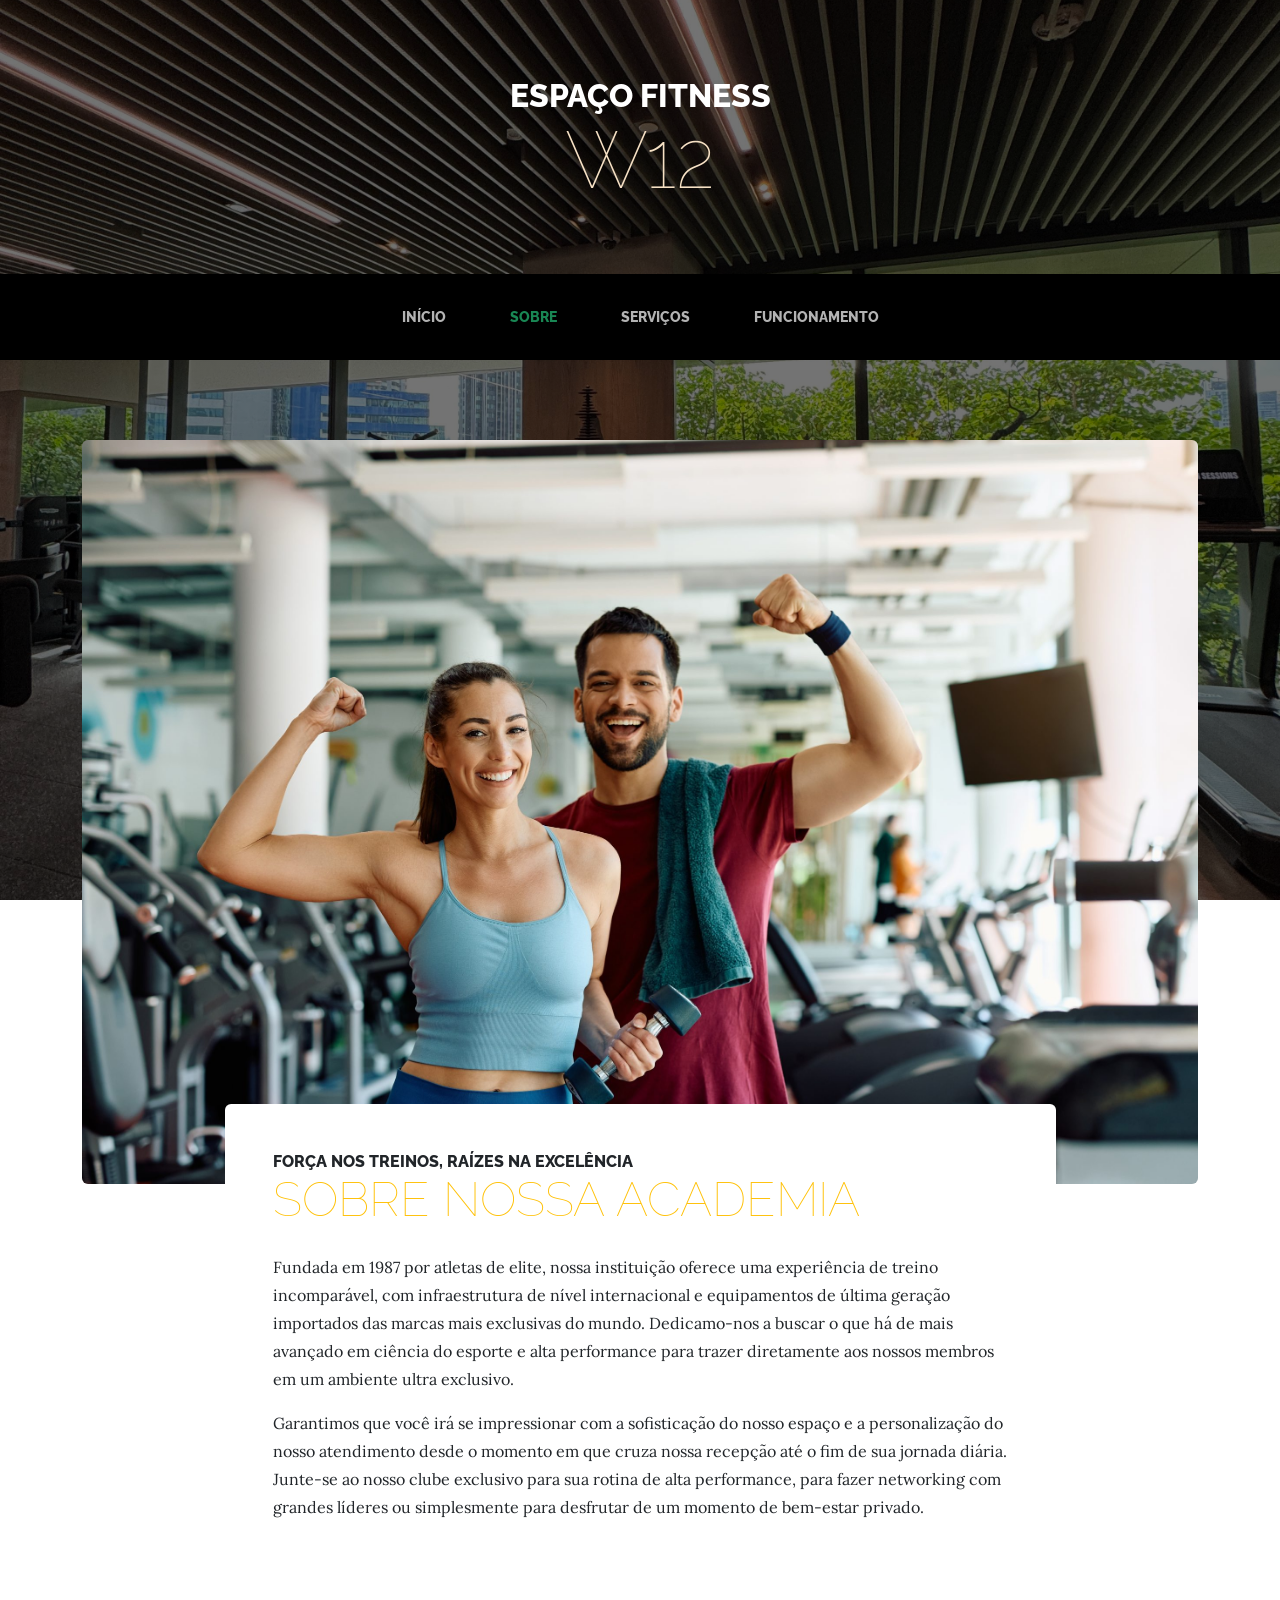
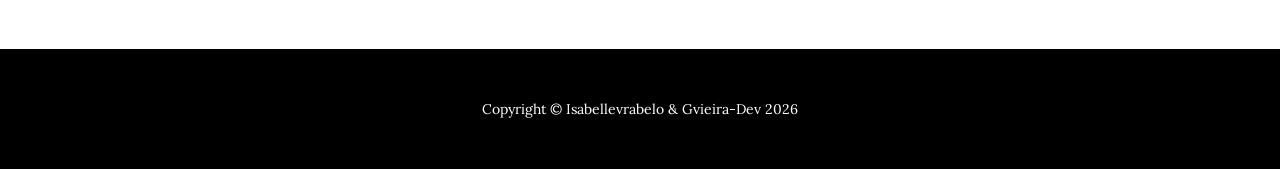
==== about.html @ 40498129 "first commit" ====
<!DOCTYPE html>
<html lang="pt-br">

<head>
    <meta charset="utf-8" />
    <meta name="viewport" content="width=device-width, initial-scale=1, shrink-to-fit=no" />
    <meta name="description" content="Página sobre da academia W12" />
    <meta name="author" content="" />
    <title>Academia W12 - Sobre</title>
    <link rel="icon" type="image/x-icon" href="assets/favicon.png" />
    <!-- Google fonts-->
    <link
        href="https://fonts.googleapis.com/css?family=Raleway:100,100i,200,200i,300,300i,400,400i,500,500i,600,600i,700,700i,800,800i,900,900i"
        rel="stylesheet" />
    <link href="https://fonts.googleapis.com/css?family=Lora:400,400i,700,700i" rel="stylesheet" />
    <!-- Core theme CSS (includes Bootstrap)-->
    <link href="css/styles.css" rel="stylesheet" />
</head>

<body>
    <header>
        <h1 class="site-heading text-center text-faded d-none d-lg-block">
            <span class="site-heading-upper text-white mb-3">Espaço fitness</span>
            <span class="site-heading-lower">w12</span>
        </h1>
    </header>
    <!-- Navigation-->
    <nav class="navbar navbar-expand-lg navbar-dark py-lg-4" id="mainNav">
        <div class="container">
            <a class="navbar-brand text-uppercase text-white fw-bold d-lg-none" href="index.html">W12</a>
            <button class="navbar-toggler" type="button" data-bs-toggle="collapse"
                data-bs-target="#navbarSupportedContent" aria-controls="navbarSupportedContent" aria-expanded="false"
                aria-label="Toggle navigation"><span class="navbar-toggler-icon"></span></button>
            <div class="collapse navbar-collapse" id="navbarSupportedContent">
                <ul class="navbar-nav mx-auto">
                    <li class="nav-item px-lg-4"><a class="nav-link text-uppercase" href="index.html">Início</a></li>
                    <li class="nav-item px-lg-4"><a class="nav-link text-uppercase text-success" href="about.html">Sobre</a></li>
                    <li class="nav-item px-lg-4"><a class="nav-link text-uppercase" href="products.html">Serviços</a>
                    </li>
                    <li class="nav-item px-lg-4"><a class="nav-link text-uppercase" href="store.html">Funcionamento</a>
                    </li>
                </ul>
            </div>
        </div>
    </nav>
    <section class="page-section about-heading">
        <div class="container">
            <img class="img-fluid rounded about-heading-img mb-3 mb-lg-0" src="assets/img/about.jpg" alt="..." />
            <div class="about-heading-content">
                <div class="row">
                    <div class="col-xl-9 col-lg-10 mx-auto">
                        <div class="bg-white rounded p-5">
                            <h2 class="section-heading mb-4">
                                <span class="section-heading-upper">Força nos Treinos, Raízes na Excelência</span>
                                <span class="section-heading-lower text-warning">Sobre Nossa Academia</span>
                            </h2>
                            <p>Fundada em 1987 por atletas de elite, nossa instituição oferece uma experiência de treino
                                incomparável, com infraestrutura de nível internacional e equipamentos de última geração
                                importados das marcas mais exclusivas do mundo. Dedicamo-nos a buscar o que há de mais
                                avançado em ciência do esporte e alta performance para trazer diretamente aos nossos
                                membros em um ambiente ultra exclusivo.</p>
                            <p class="mb-0">
                                Garantimos que você irá se impressionar com a sofisticação do nosso espaço e a
                                personalização do nosso atendimento desde o momento em que cruza nossa recepção até o
                                fim de sua jornada diária. Junte-se ao nosso clube exclusivo para sua rotina de alta
                                performance, para fazer networking com grandes líderes ou simplesmente para desfrutar de
                                um momento de bem-estar privado.
                            </p>
                        </div>
                    </div>
                </div>
            </div>
        </div>
    </section>
    <footer class="footer text-white text-center py-5">
        <div class="container">
            <p class="m-0 small">Copyright &copy; Isabellevrabelo & Gvieira-Dev 2026</p>
        </div>
    </footer>
    <!-- Bootstrap core JS-->
    <script src="https://cdn.jsdelivr.net/npm/bootstrap@5.2.3/dist/js/bootstrap.bundle.min.js"></script>
    <!-- Core theme JS-->
    <script src="js/scripts.js"></script>
</body>

</html>
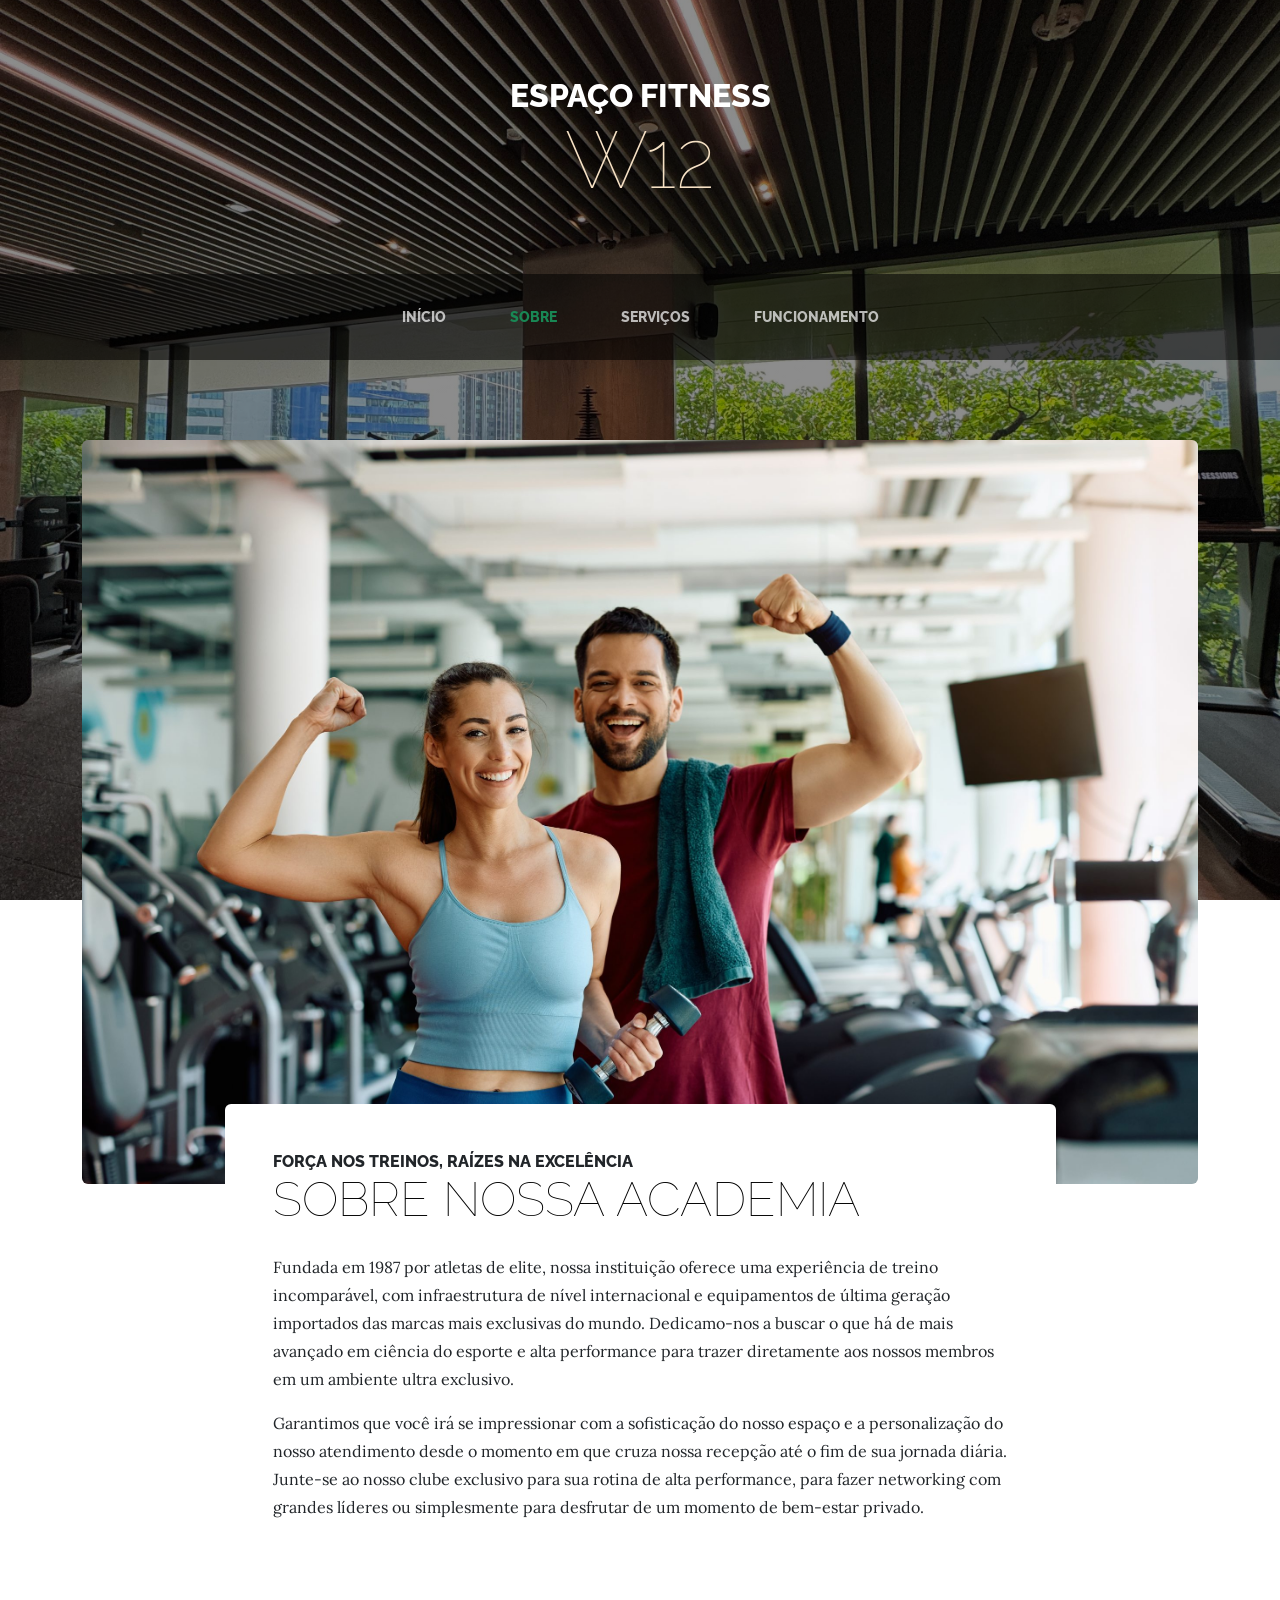
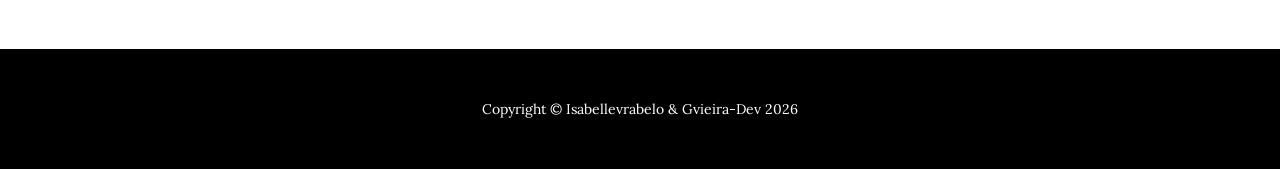
==== commit b3e84d02: "Add main section and update heading styles" ====
--- a/about.html
+++ b/about.html
@@ -43,6 +43,7 @@
             </div>
         </div>
     </nav>
+    <main>
     <section class="page-section about-heading">
         <div class="container">
             <img class="img-fluid rounded about-heading-img mb-3 mb-lg-0" src="assets/img/about.jpg" alt="..." />
@@ -52,7 +53,7 @@
                         <div class="bg-white rounded p-5">
                             <h2 class="section-heading mb-4">
                                 <span class="section-heading-upper">Força nos Treinos, Raízes na Excelência</span>
-                                <span class="section-heading-lower text-warning">Sobre Nossa Academia</span>
+                                <span class="section-heading-lower text-black">Sobre Nossa Academia</span>
                             </h2>
                             <p>Fundada em 1987 por atletas de elite, nossa instituição oferece uma experiência de treino
                                 incomparável, com infraestrutura de nível internacional e equipamentos de última geração
@@ -72,6 +73,7 @@
             </div>
         </div>
     </section>
+    </main>
     <footer class="footer text-white text-center py-5">
         <div class="container">
             <p class="m-0 small">Copyright &copy; Isabellevrabelo & Gvieira-Dev 2026</p>
@@ -83,4 +85,4 @@
     <script src="js/scripts.js"></script>
 </body>
 
-</html>+</html>
